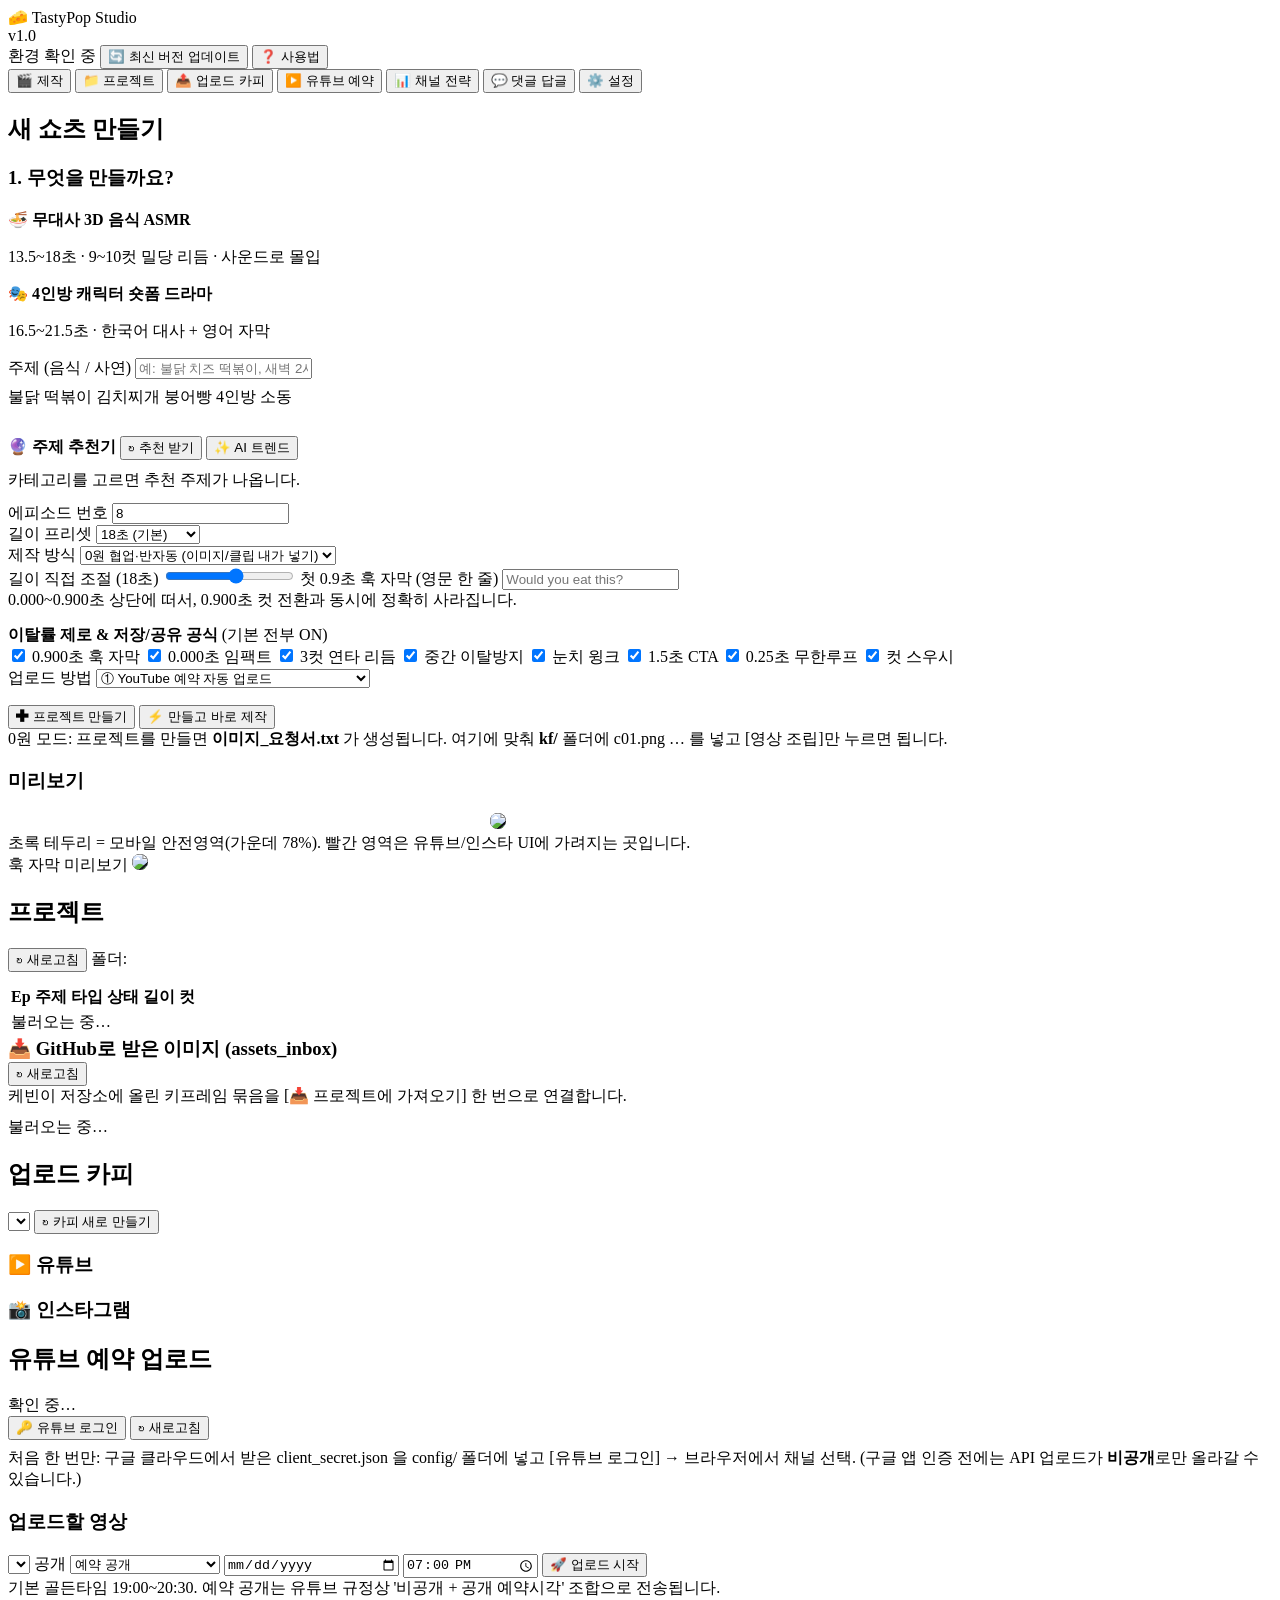
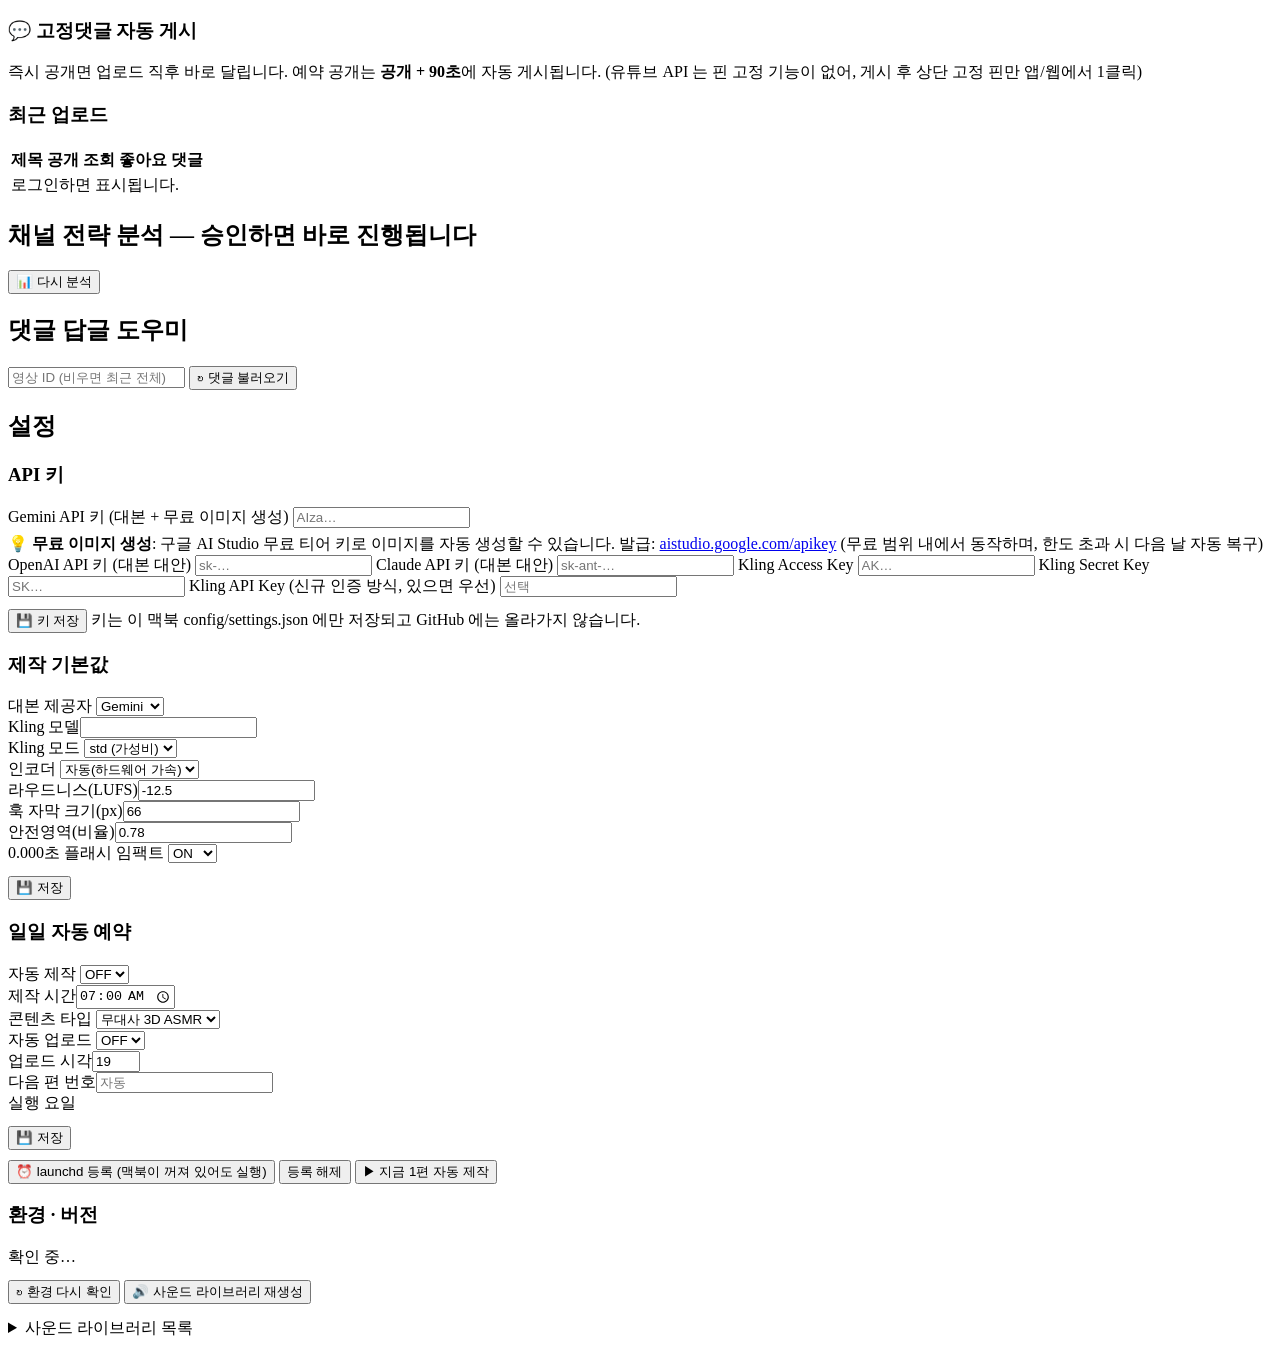
==== app/web/index.html @ 655d39ce "TastyPop Studio v1.0 — K-푸드 3D 쇼츠 원클릭 자동화 패키지 - 무대사 3D 음식 ASMR / 4인방 캐릭터 숏폼 드라마 2가지 모드 - 1080x1920·3" ====
<!doctype html>
<html lang="ko">
<head>
<meta charset="utf-8">
<meta name="viewport" content="width=device-width, initial-scale=1">
<title>TastyPop Studio · 원클릭 쇼츠 자동화</title>
<link rel="stylesheet" href="/static/style.css">
</head>
<body>
<header>
  <div class="logo">🧀 Tasty<span>Pop</span> Studio</div>
  <span class="ver" id="verLabel">v1.0</span>
  <div class="spacer"></div>
  <span class="pill" id="envPill"><span class="dot"></span>환경 확인 중</span>
  <button class="btn small" id="btnUpdate">🔄 최신 버전 업데이트</button>
  <button class="btn small ghost" id="btnHelp">❓ 사용법</button>
</header>

<nav>
  <button data-tab="home" class="active">🎬 제작</button>
  <button data-tab="projects">📁 프로젝트</button>
  <button data-tab="upload">📤 업로드 카피</button>
  <button data-tab="youtube">▶️ 유튜브 예약</button>
  <button data-tab="strategy">📊 채널 전략</button>
  <button data-tab="comments">💬 댓글 답글</button>
  <button data-tab="settings">⚙️ 설정</button>
</nav>

<main>
<!-- ============================ 제작 ============================ -->
<section id="tab-home" class="active">
  <h2>새 쇼츠 만들기</h2>
  <div class="split">
    <div class="card">
      <h3>1. 무엇을 만들까요?</h3>
      <div class="grid g2">
        <div class="typecard sel" data-type="asmr3d">
          <b>🍜 무대사 3D 음식 ASMR</b>
          <p>13.5~18초 · 9~10컷 밀당 리듬 · 사운드로 몰입</p>
        </div>
        <div class="typecard" data-type="drama4">
          <b>🎭 4인방 캐릭터 숏폼 드라마</b>
          <p>16.5~21.5초 · 한국어 대사 + 영어 자막</p>
        </div>
      </div>

      <label>주제 (음식 / 사연)</label>
      <input id="inpTopic" placeholder="예: 불닭 치즈 떡볶이, 새벽 2시 주방 대소동">
      <div class="row" style="margin-top:8px">
        <span class="pill" style="cursor:pointer" onclick="setTopic('불닭 치즈 떡볶이')">불닭 떡볶이</span>
        <span class="pill" style="cursor:pointer" onclick="setTopic('김치찌개 끓이는 밤')">김치찌개</span>
        <span class="pill" style="cursor:pointer" onclick="setTopic('붕어빵 겨울 간식')">붕어빵</span>
        <span class="pill" style="cursor:pointer" onclick="setTopic('새벽 2시 주방 대소동')">4인방 소동</span>
      </div>

      <div style="margin-top:16px;border-top:1px solid var(--line);padding-top:12px">
        <div class="row" style="justify-content:space-between">
          <b>🔮 주제 추천기</b>
          <span><button class="btn small" onclick="loadTopics('all')">↻ 추천 받기</button>
          <button class="btn small" onclick="loadTopics('ai')">✨ AI 트렌드</button></span>
        </div>
        <div class="row" id="topicCats" style="margin-top:8px"></div>
        <div id="topicList" class="hint" style="margin-top:10px">카테고리를 고르면 추천 주제가 나옵니다.</div>
      </div>

      <div class="grid g3" style="margin-top:12px">
        <div>
          <label>에피소드 번호</label>
          <input id="inpEp" type="number" min="1" value="8">
        </div>
        <div>
          <label>길이 프리셋</label>
          <select id="selPreset" onchange="setPreset(this.value)">
            <option value="13.5">13.5초 초압축</option>
            <option value="16.5">16.5초</option>
            <option value="18" selected>18초 (기본)</option>
            <option value="19">19초</option>
          </select>
        </div>
        <div>
          <label>제작 방식</label>
          <select id="selMode">
            <option value="semi">0원 협업·반자동 (이미지/클립 내가 넣기)</option>
            <option value="auto">완전자동 API (대본·이미지·영상)</option>
          </select>
        </div>
      </div>

      <label>길이 직접 조절 (<span id="secLabel">18</span>초)</label>
      <input id="inpSecondsRange" type="range" min="13.5" max="21.5" step="0.5" value="18"
             oninput="document.getElementById('secLabel').textContent=this.value;document.getElementById('inpSeconds').value=this.value">
      <input type="hidden" id="inpSeconds" value="18">

      <label>첫 0.9초 훅 자막 (영문 한 줄)</label>
      <input id="inpHook" placeholder="Would you eat this?">
      <div class="hint">0.000~0.900초 상단에 떠서, 0.900초 컷 전환과 동시에 정확히 사라집니다.</div>

      <div style="margin-top:14px">
        <label style="margin-bottom:8px"><b>이탈률 제로 & 저장/공유 공식</b> (기본 전부 ON)</label>
        <div class="row" style="gap:14px">
          <label style="margin:0"><input type="checkbox" id="op_hook" checked> 0.900초 훅 자막</label>
          <label style="margin:0"><input type="checkbox" id="op_flash" checked> 0.000초 임팩트</label>
          <label style="margin:0"><input type="checkbox" id="op_three_cut" checked> 3컷 연타 리듬</label>
          <label style="margin:0"><input type="checkbox" id="op_mid_device" checked> 중간 이탈방지</label>
          <label style="margin:0"><input type="checkbox" id="op_wink_cta" checked> 눈치 윙크</label>
          <label style="margin:0"><input type="checkbox" id="op_cta" checked> 1.5초 CTA</label>
          <label style="margin:0"><input type="checkbox" id="op_loop" checked> 0.25초 무한루프</label>
          <label style="margin:0"><input type="checkbox" id="op_whoosh" checked> 컷 스우시</label>
        </div>
      </div>

      <label style="margin-top:14px">업로드 방법</label>
      <select id="selUploadMethod">
        <option value="youtube">① YouTube 예약 자동 업로드</option>
        <option value="instagram">② 인스타 릴스용 패키지 + 체크리스트 저장</option>
        <option value="local">③ 로컬 MP4 + 카피만 저장</option>
      </select>

      <div class="row" style="margin-top:16px">
        <button class="btn primary" id="btnCreate">✚ 프로젝트 만들기</button>
        <button class="btn" id="btnCreateRun">⚡ 만들고 바로 제작</button>
      </div>
      <div class="hint">0원 모드: 프로젝트를 만들면 <b>이미지_요청서.txt</b> 가 생성됩니다. 여기에 맞춰 <b>kf/</b> 폴더에 c01.png … 를 넣고 [영상 조립]만 누르면 됩니다.</div>
    </div>

    <div class="card">
      <h3>미리보기</h3>
      <div style="position:relative;width:100%;max-width:300px;margin:0 auto">
        <img id="previewBase" src="/api/text_overlay?text=&kind=safe" style="width:100%;border-radius:12px;background:#0b0d11;border:1px solid var(--line)">
      </div>
      <div class="hint">초록 테두리 = 모바일 안전영역(가운데 78%). 빨간 영역은 유튜브/인스타 UI에 가려지는 곳입니다.</div>
      <label style="margin-top:14px">훅 자막 미리보기</label>
      <img id="previewHook" src="/api/text_overlay?text=Would%20you%20eat%20this%3F&kind=hook" style="width:100%;border-radius:10px;background:#12151b;border:1px solid var(--line)">
    </div>
  </div>

  <div class="card" id="progressCard" style="display:none">
    <h3>실시간 진행률</h3>
    <div class="row" style="justify-content:space-between"><span id="progressStage">대기</span><span class="mono" id="progressPct">0%</span></div>
    <div class="progress" style="margin:8px 0 12px"><i id="progressBar"></i></div>
    <div class="logbox" id="progressLog"></div>
    <div class="row" style="margin-top:10px">
      <button class="btn small" id="btnOpenProject">프로젝트 열기</button>
      <a class="btn small" id="linkVideo" style="display:none" target="_blank">▶ 완성 영상 재생</a>
    </div>
  </div>
</section>

<!-- ============================ 프로젝트 ============================ -->
<section id="tab-projects">
  <h2>프로젝트</h2>
  <div class="row" style="margin-bottom:12px">
    <button class="btn small" onclick="loadProjects()">↻ 새로고침</button>
    <span class="hint" style="margin:0">폴더: <span class="mono" id="projectsDir"></span></span>
  </div>
  <div class="card">
    <table>
      <thead><tr><th>Ep</th><th>주제</th><th>타입</th><th>상태</th><th>길이</th><th>컷</th><th></th></tr></thead>
      <tbody id="projectRows"><tr><td colspan="7" class="hint">불러오는 중…</td></tr></tbody>
    </table>
  </div>

  <div class="card">
    <div class="row" style="justify-content:space-between">
      <h3 style="margin:0">📥 GitHub로 받은 이미지 (assets_inbox)</h3>
      <button class="btn small" onclick="loadInbox()">↻ 새로고침</button>
    </div>
    <div class="hint">케빈이 저장소에 올린 키프레임 묶음을 [📥 프로젝트에 가져오기] 한 번으로 연결합니다.</div>
    <div id="inboxList" class="copylist" style="margin-top:10px"><div class="hint">불러오는 중…</div></div>
  </div>

  <div id="projectDetail" style="display:none">
    <div class="card">
      <div class="row" style="justify-content:space-between">
        <div>
          <h3 id="pdTitle" style="margin:0"></h3>
          <div class="hint" id="pdMeta"></div>
        </div>
        <div class="row">
          <button class="btn small" id="pdScript">🧠 AI 대본</button>
          <button class="btn small" id="pdImages">🖼️ 이미지 자동 생성</button>
          <button class="btn small" id="pdReq">📋 케빈에게 보낼 이미지 요청서 복사</button>
          <button class="btn small" id="pdFolder">📂 폴더 열기</button>
          <button class="btn primary small" id="pdRender">🎬 영상 조립</button>
        </div>
      </div>
      <div class="row" style="margin-top:12px">
        <div class="progress" style="flex:1"><i id="pdBar"></i></div>
        <span class="mono" id="pdPct">0%</span>
        <span class="pill" id="pdStage">대기</span>
      </div>
      <div class="logbox" id="pdLog" style="margin-top:10px"></div>
    </div>

    <div class="card" id="pdMediaCard">
      <div class="row" style="justify-content:space-between">
        <h3 style="margin:0">🖼️ 이미지 자동 감지 <span class="hint">(kf 폴더 · kf1.png~kf10.png)</span></h3>
        <span class="pill" id="pdMediaPill"><span class="dot"></span>확인 중</span>
      </div>
      <div class="hint" id="pdMediaText" style="margin-top:8px"></div>
      <div class="row" style="margin-top:10px">
        <button class="btn small" onclick="checkMedia(true)">↻ 지금 확인 + 자동 진행</button>
        <button class="btn small" onclick="openFolderMedia()">📂 kf 폴더 열기</button>
      </div>
    </div>

    <div class="card">
      <h3>✏️ 수정 지시 <span class="hint">— 한 줄로 시나리오·타임라인 자동 재조정</span></h3>
      <div class="row">
        <input id="inpRevise" style="flex:1" placeholder="예: 3컷 더 빠르게, 치즈 늘어나는 소리 크게 / 전체 19초로 늘리고 마지막 컷 길게">
        <button class="btn primary small" id="btnRevise">지시 반영</button>
      </div>
      <div class="hint" id="reviseNote" style="margin-top:8px">AI 키가 있으면 장면·대사까지, 없으면 컷 길이·효과음 볼륨을 규칙 기반으로 조정합니다.</div>
    </div>

    <div class="card">
      <h3>📤 업로드 방법</h3>
      <div class="row">
        <label style="margin:0"><input type="radio" name="upmethod" value="youtube"> ① YouTube 예약 자동 업로드</label>
        <label style="margin:0"><input type="radio" name="upmethod" value="instagram"> ② 인스타 릴스용 패키지 + 체크리스트</label>
        <label style="margin:0"><input type="radio" name="upmethod" value="local"> ③ 로컬 MP4 + 카피만</label>
        <button class="btn small" id="btnPackage">실행</button>
      </div>
      <pre id="packageResult" style="display:none;margin-top:10px"></pre>
    </div>

    <div class="grid g2">
      <div class="card">
        <h3>컷 편집 <span class="hint">(장면·대사·효과음을 직접 수정)</span></h3>
        <div class="cutlist" id="pdCuts"></div>
      </div>
      <div class="card">
        <h3>산출물</h3>
        <div id="pdFiles" class="copylist"></div>
        <label style="margin-top:12px">훅 문구 수정</label>
        <div class="row"><input id="pdHook" style="flex:1"><button class="btn small" id="pdSaveHook">저장</button></div>
        <label>마지막 1.5초 CTA</label>
        <div class="row">
          <input id="pdCta1" placeholder="♥ Like · ✈ Share" style="flex:1">
          <input id="pdCta2" placeholder="Save for 2 AM" style="flex:1">
          <button class="btn small" id="pdSaveCta">저장</button>
        </div>
        <div style="margin-top:14px">
          <img id="pdThumb" class="mini" style="max-width:180px;display:none">
        </div>
      </div>
    </div>
  </div>
</section>

<!-- ============================ 업로드 카피 ============================ -->
<section id="tab-upload">
  <h2>업로드 카피</h2>
  <div class="row" style="margin-bottom:12px">
    <select id="selCopyProject" style="max-width:420px"></select>
    <button class="btn small" id="btnReloadCopy">↻ 카피 새로 만들기</button>
  </div>
  <div class="grid g2">
    <div class="card">
      <h3>▶️ 유튜브</h3>
      <div class="copylist" id="ytCopy"></div>
    </div>
    <div class="card">
      <h3>📸 인스타그램</h3>
      <div class="copylist" id="igCopy"></div>
    </div>
  </div>
</section>

<!-- ============================ 유튜브 예약 ============================ -->
<section id="tab-youtube">
  <h2>유튜브 예약 업로드</h2>
  <div class="card">
    <div class="row" style="justify-content:space-between">
      <div id="ytStatus" class="hint">확인 중…</div>
      <div class="row">
        <button class="btn small" id="btnYtLogin">🔑 유튜브 로그인</button>
        <button class="btn small" onclick="loadYt()">↻ 새로고침</button>
      </div>
    </div>
    <div class="hint" style="margin-top:8px">
      처음 한 번만: 구글 클라우드에서 받은 <span class="mono">client_secret.json</span> 을 <span class="mono">config/</span> 폴더에 넣고 [유튜브 로그인] → 브라우저에서 채널 선택.
      (구글 앱 인증 전에는 API 업로드가 <b>비공개</b>로만 올라갈 수 있습니다.)
    </div>
  </div>

  <div class="card">
    <h3>업로드할 영상</h3>
    <div class="row">
      <select id="selUpProject" style="max-width:420px"></select>
      <label style="margin:0">공개</label>
      <select id="selUpPrivacy" style="width:150px">
        <option value="scheduled">예약 공개</option>
        <option value="private">비공개</option>
        <option value="unlisted">일부 공개</option>
        <option value="public">즉시 공개</option>
      </select>
      <input id="inpUpDate" type="date" style="width:170px">
      <input id="inpUpTime" type="time" value="19:00" style="width:130px">
      <button class="btn primary small" id="btnUpload">🚀 업로드 시작</button>
    </div>
    <div class="hint">기본 골든타임 19:00~20:30. 예약 공개는 유튜브 규정상 '비공개 + 공개 예약시각' 조합으로 전송됩니다.</div>
    <pre id="upResult" style="display:none;margin-top:12px"></pre>
  </div>

  <div class="card">
    <h3>💬 고정댓글 자동 게시</h3>
    <div class="hint">즉시 공개면 업로드 직후 바로 달립니다. 예약 공개는 <b>공개 + 90초</b>에 자동 게시됩니다.
      (유튜브 API 는 핀 고정 기능이 없어, 게시 후 상단 고정 핀만 앱/웹에서 1클릭)</div>
    <div id="pendingList" class="copylist" style="margin-top:10px"></div>
  </div>

  <div class="card">
    <h3>최근 업로드</h3>
    <table><thead><tr><th>제목</th><th>공개</th><th>조회</th><th>좋아요</th><th>댓글</th><th></th></tr></thead>
      <tbody id="ytRows"><tr><td colspan="6" class="hint">로그인하면 표시됩니다.</td></tr></tbody></table>
  </div>
</section>

<!-- ============================ 전략 ============================ -->
<section id="tab-strategy">
  <h2>채널 전략 분석 <span class="hint">— 승인하면 바로 진행됩니다</span></h2>
  <div class="row" style="margin-bottom:12px">
    <button class="btn small primary" id="btnAnalyze">📊 다시 분석</button>
    <span class="hint" id="strategyMeta" style="margin:0"></span>
  </div>
  <div class="grid g2" id="strategyCards"></div>
</section>

<!-- ============================ 댓글 ============================ -->
<section id="tab-comments">
  <h2>댓글 답글 도우미</h2>
  <div class="row" style="margin-bottom:12px">
    <input id="inpCommentVideo" placeholder="영상 ID (비우면 최근 전체)" style="max-width:380px">
    <button class="btn small" onclick="loadComments()">↻ 댓글 불러오기</button>
  </div>
  <div id="commentList" class="copylist"></div>
</section>

<!-- ============================ 설정 ============================ -->
<section id="tab-settings">
  <h2>설정</h2>
  <div class="grid g2">
    <div class="card">
      <h3>API 키</h3>
      <label>Gemini API 키 <span class="hint">(대본 + 무료 이미지 생성)</span></label>
      <input id="k_gemini" placeholder="AIza…">
      <div class="hint" style="margin-top:6px">
        💡 <b>무료 이미지 생성</b>: 구글 AI Studio 무료 티어 키로 이미지를 자동 생성할 수 있습니다.
        발급: <a href="https://aistudio.google.com/apikey" target="_blank">aistudio.google.com/apikey</a>
        (무료 범위 내에서 동작하며, 한도 초과 시 다음 날 자동 복구)
      </div>
      <label>OpenAI API 키 <span class="hint">(대본 대안)</span></label>
      <input id="k_openai" placeholder="sk-…">
      <label>Claude API 키 <span class="hint">(대본 대안)</span></label>
      <input id="k_anthropic" placeholder="sk-ant-…">
      <label>Kling Access Key</label>
      <input id="k_kling_access_key" placeholder="AK…">
      <label>Kling Secret Key</label>
      <input id="k_kling_secret_key" placeholder="SK…">
      <label>Kling API Key <span class="hint">(신규 인증 방식, 있으면 우선)</span></label>
      <input id="k_kling_api_key" placeholder="선택">
      <div class="row" style="margin-top:12px">
        <button class="btn primary small" id="btnSaveKeys">💾 키 저장</button>
        <span class="hint" style="margin:0">키는 이 맥북 <span class="mono">config/settings.json</span> 에만 저장되고 GitHub 에는 올라가지 않습니다.</span>
      </div>
    </div>

    <div class="card">
      <h3>제작 기본값</h3>
      <div class="grid g2">
        <div><label>대본 제공자</label>
          <select id="m_script_provider">
            <option value="gemini">Gemini</option><option value="openai">OpenAI</option><option value="anthropic">Claude</option>
          </select></div>
        <div><label>Kling 모델</label><input id="m_kling_model"></div>
        <div><label>Kling 모드</label>
          <select id="m_kling_mode"><option value="std">std (가성비)</option><option value="pro">pro (고품질)</option></select></div>
        <div><label>인코더</label>
          <select id="m_encoder"><option value="auto">자동(하드웨어 가속)</option><option value="h264_videotoolbox">h264_videotoolbox</option><option value="libx264">libx264</option></select></div>
        <div><label>라우드니스(LUFS)</label><input id="m_lufs" type="number" step="0.5" value="-12.5"></div>
        <div><label>훅 자막 크기(px)</label><input id="m_hook_size" type="number" value="66"></div>
        <div><label>안전영역(비율)</label><input id="m_safe_area" type="number" step="0.01" value="0.78"></div>
        <div><label>0.000초 플래시 임팩트</label>
          <select id="m_flash"><option value="true">ON</option><option value="false">OFF</option></select></div>
      </div>
      <div class="row" style="margin-top:12px"><button class="btn primary small" id="btnSaveRender">💾 저장</button></div>
    </div>

    <div class="card">
      <h3>일일 자동 예약</h3>
      <div class="grid g2">
        <div><label>자동 제작</label>
          <select id="s_enabled"><option value="false">OFF</option><option value="true">ON</option></select></div>
        <div><label>제작 시간</label><input id="s_time" type="time" value="07:00"></div>
        <div><label>콘텐츠 타입</label>
          <select id="s_type"><option value="asmr3d">무대사 3D ASMR</option><option value="drama4">4인방 드라마</option></select></div>
        <div><label>자동 업로드</label>
          <select id="s_upload"><option value="false">OFF</option><option value="true">ON</option></select></div>
        <div><label>업로드 시각</label><input id="s_hour" type="number" min="0" max="23" value="19"></div>
        <div><label>다음 편 번호</label><input id="s_ep" type="number" placeholder="자동"></div>
      </div>
      <label>실행 요일</label>
      <div class="row" id="weekdayBox" style="gap:8px"></div>
      <div class="row" style="margin-top:12px">
        <button class="btn primary small" id="btnSaveSched">💾 저장</button>
        <span class="hint" id="schedState" style="margin:0"></span>
      </div>
      <div class="row" style="margin-top:10px">
        <button class="btn small" id="btnLaunchd">⏰ launchd 등록 (맥북이 꺼져 있어도 실행)</button>
        <button class="btn small ghost" id="btnUnlaunchd">등록 해제</button>
        <button class="btn small" id="btnRunNow">▶ 지금 1편 자동 제작</button>
      </div>
      <div class="hint" id="launchdState" style="margin-top:8px"></div>
    </div>

    <div class="card">
      <h3>환경 · 버전</h3>
      <div id="envDetail" class="hint">확인 중…</div>
      <div class="row" style="margin-top:12px">
        <button class="btn small" onclick="loadHealth()">↻ 환경 다시 확인</button>
        <button class="btn small" onclick="regenSfx()">🔊 사운드 라이브러리 재생성</button>
      </div>
      <details style="margin-top:14px">
        <summary>사운드 라이브러리 목록</summary>
        <div id="sfxList" class="hint" style="margin-top:8px"></div>
      </details>
    </div>
  </div>
</section>
</main>

<div class="toast" id="toast"></div>
<script src="/static/app.js"></script>
</body>
</html>
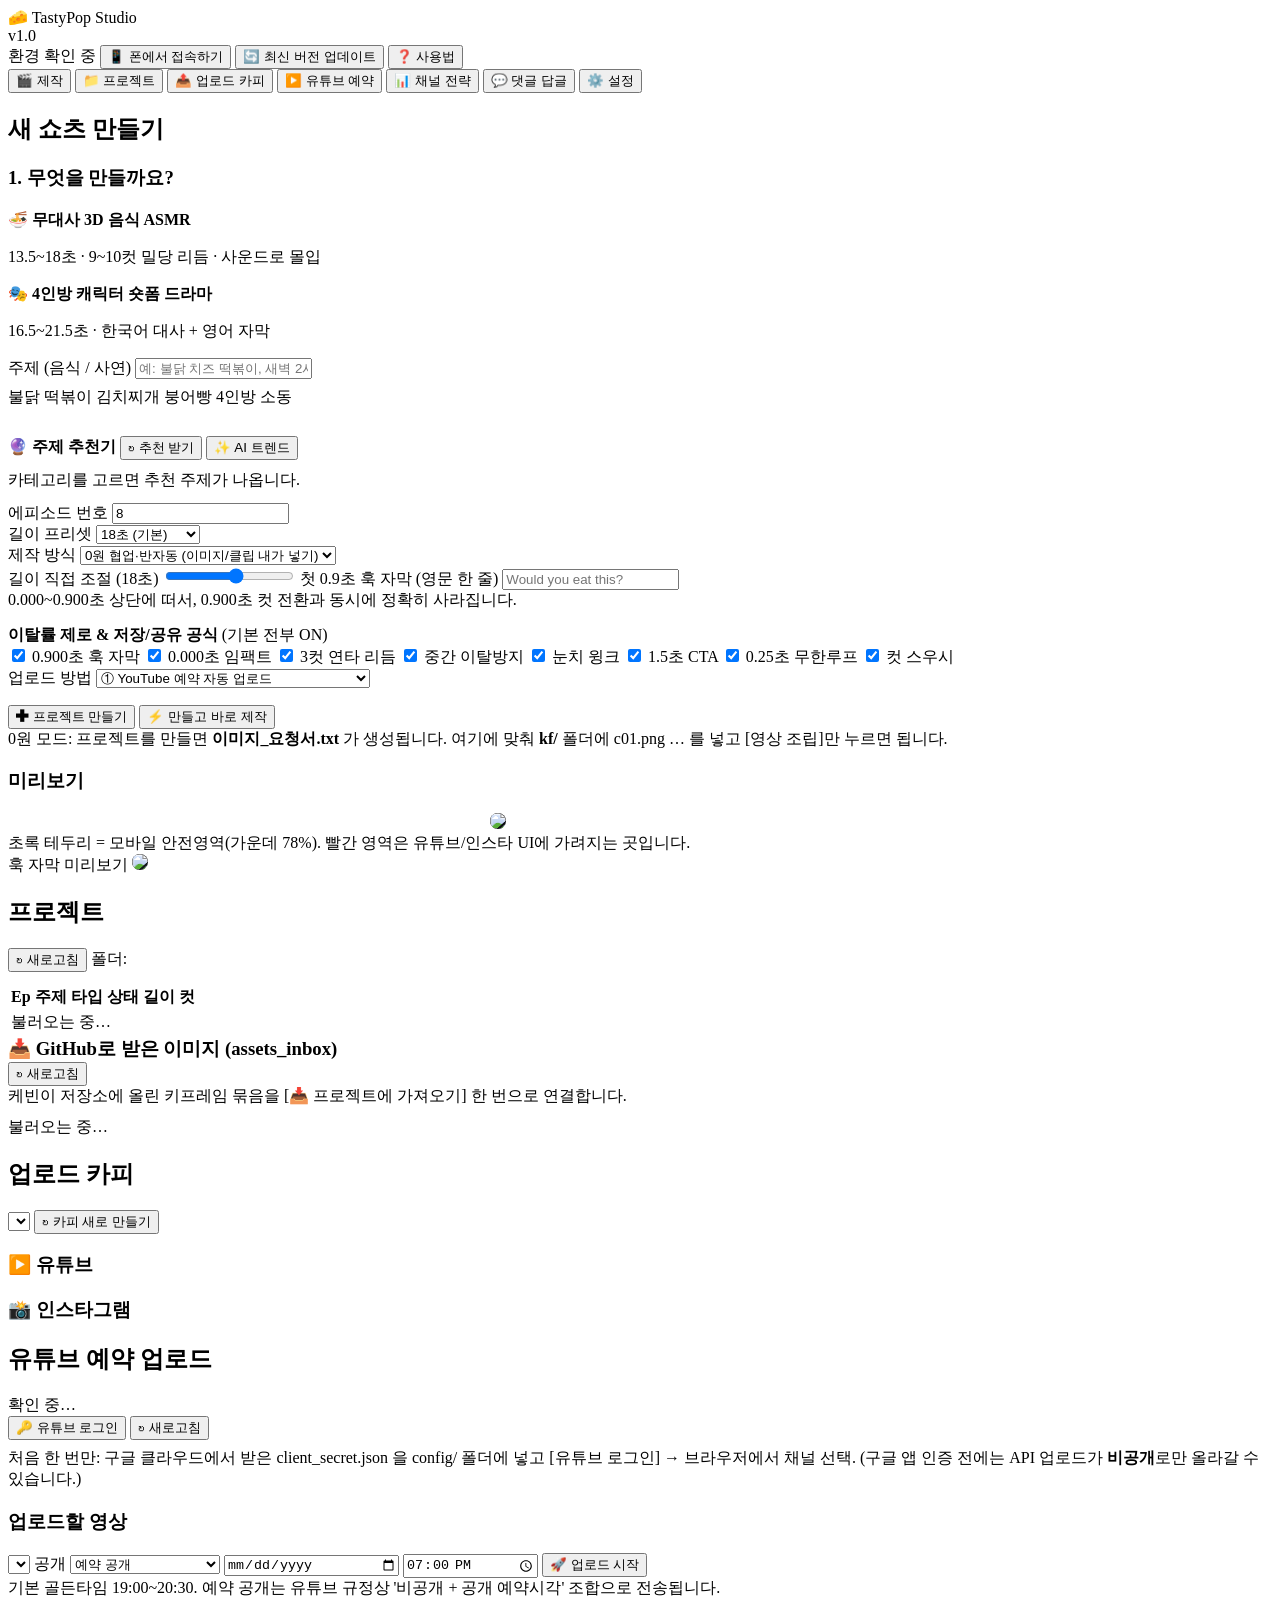
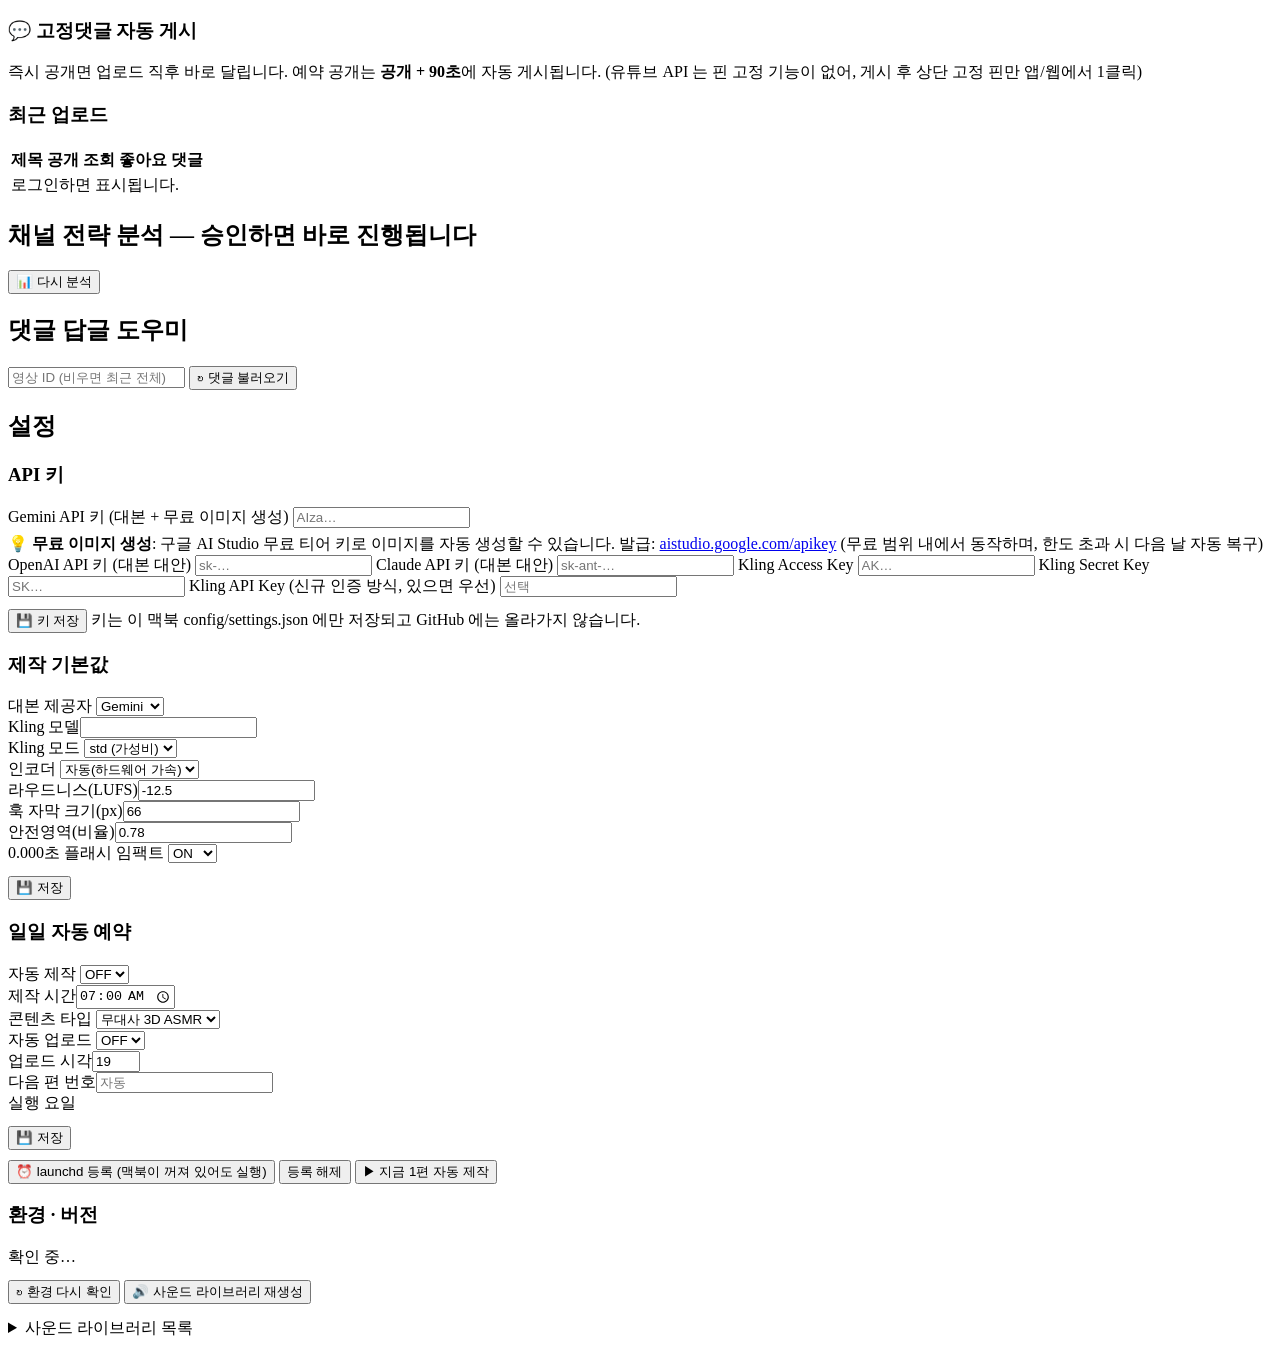
==== commit 9e6351f8: "폰 원격 접속(QR·PIN·caffeinate) + 0.0.0.0 바인딩, CTA 아이콘 벡터 드로잉, 오디오 무음 제거" ====
--- a/app/web/index.html
+++ b/app/web/index.html
@@ -12,6 +12,7 @@
   <span class="ver" id="verLabel">v1.0</span>
   <div class="spacer"></div>
   <span class="pill" id="envPill"><span class="dot"></span>환경 확인 중</span>
+  <button class="btn small" id="btnPhone">📱 폰에서 접속하기</button>
   <button class="btn small" id="btnUpdate">🔄 최신 버전 업데이트</button>
   <button class="btn small ghost" id="btnHelp">❓ 사용법</button>
 </header>
@@ -430,6 +431,51 @@
 </section>
 </main>
 
+<div class="modal" id="phoneModal" style="display:none">
+  <div class="modal-box">
+    <div class="row" style="justify-content:space-between">
+      <h3 style="margin:0">📱 폰에서 접속하기</h3>
+      <button class="btn small ghost" onclick="closePhone()">닫기 ✕</button>
+    </div>
+    <div class="hint" style="margin-top:6px">아이폰 카메라로 아래 QR 을 찍으면 대시보드가 바로 열립니다.</div>
+    <div class="grid g2" style="margin-top:12px;align-items:start">
+      <div>
+        <div id="phoneUrlList" class="copylist"></div>
+        <label style="margin-top:12px">접속 비밀번호(PIN) <span class="hint">4~8자리 · 비우면 잠금 해제</span></label>
+        <div class="row">
+          <input id="inpPin" inputmode="numeric" maxlength="8" placeholder="예: 6319" style="max-width:150px">
+          <button class="btn small primary" onclick="savePin()">저장</button>
+        </div>
+        <div class="hint" id="pinState" style="margin-top:6px"></div>
+        <div class="row" style="margin-top:14px">
+          <button class="btn small" id="btnCaffeinate">☕ 맥북 잠자기 방지</button>
+          <span class="hint" id="caffState" style="margin:0"></span>
+        </div>
+      </div>
+      <div style="text-align:center">
+        <img id="qrImg" alt="QR" style="width:220px;height:220px;background:#fff;border-radius:12px;padding:6px">
+        <div class="hint" id="qrTarget" style="word-break:break-all"></div>
+      </div>
+    </div>
+    <details style="margin-top:14px">
+      <summary>접속 방법 자세히 (집 / 외출)</summary>
+      <div class="hint" style="margin-top:8px;line-height:1.7">
+        <b>집·사무실(같은 Wi-Fi)</b><br>
+        1) 아이폰이 맥북과 <b>같은 Wi-Fi</b>에 연결되어 있는지 확인<br>
+        2) 위 QR 을 카메라로 찍거나 `http://맥북IP:8766` 을 사파리 주소창에 입력<br>
+        3) PIN 을 설정했다면 PIN 입력 → 끝!<br><br>
+        <b>외출 시(무료 Tailscale)</b><br>
+        1) 맥북과 아이폰에 <b>Tailscale</b> 앱 설치 → 같은 계정으로 로그인<br>
+        2) 맥북에서 Tailscale 켜기 → 위 목록에 Tailscale 주소가 자동으로 나타남<br>
+        3) 그 주소의 QR 을 찍으면 어디서든 접속 (데이터 요금만 사용)<br><br>
+        <b>보안 팁</b><br>
+        · 공용 Wi-Fi 에서는 반드시 PIN 을 켜 두세요.<br>
+        · PIN 은 이 프로젝트의 <span class="mono">config/settings.json</span> 에만 저장되고 GitHub 에는 올라가지 않습니다.
+      </div>
+    </details>
+  </div>
+</div>
+
 <div class="toast" id="toast"></div>
 <script src="/static/app.js"></script>
 </body>
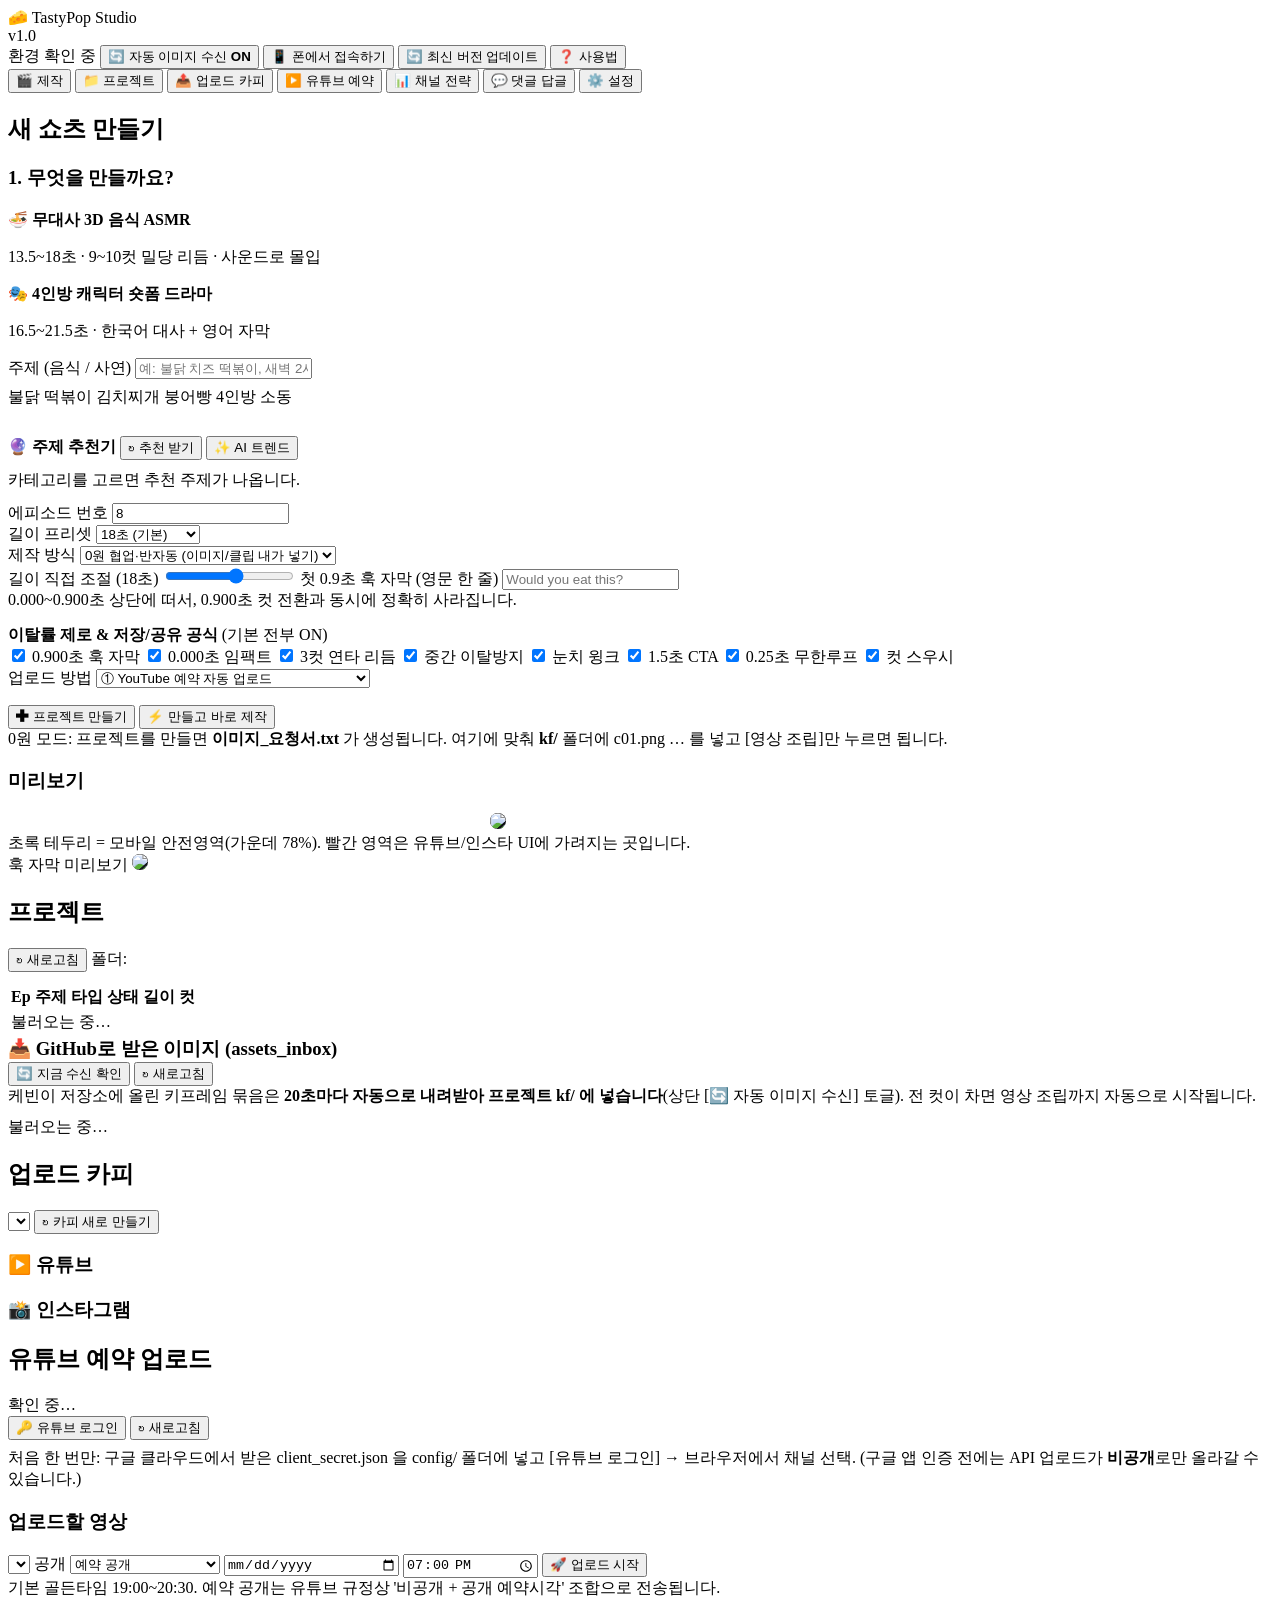
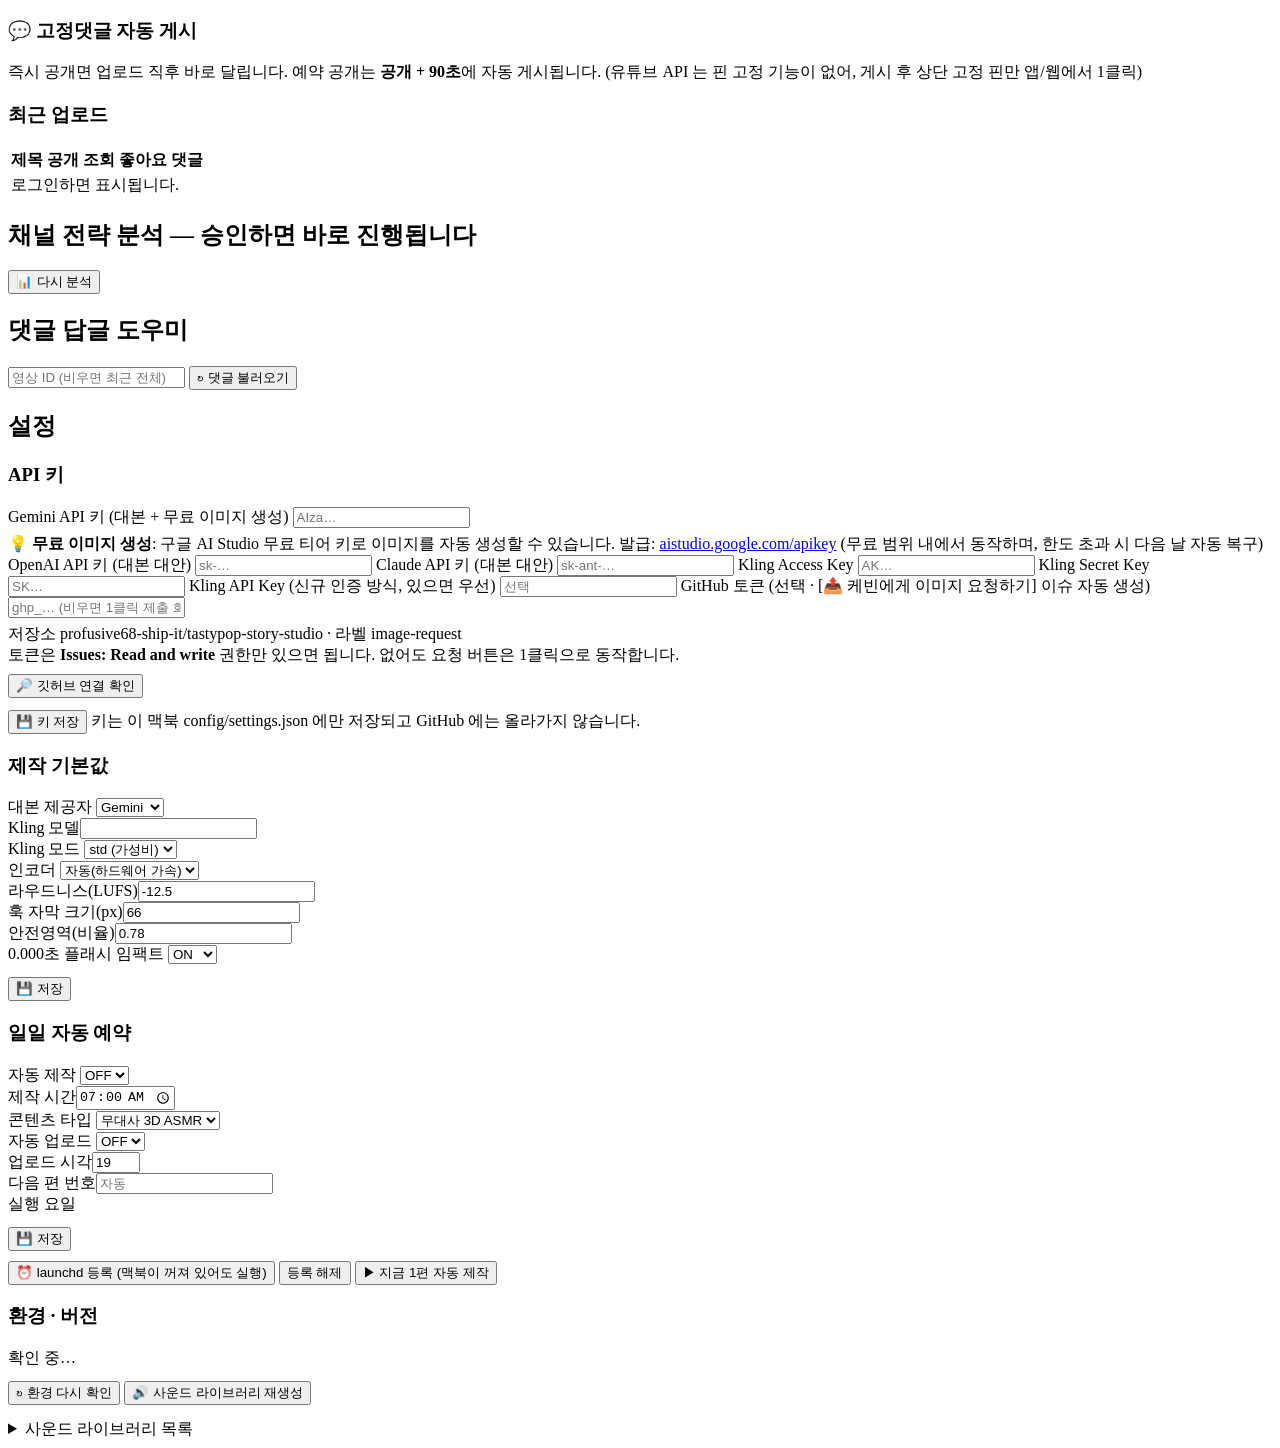
==== commit 3ab600ef: "v1.1 — 케빈에게 이미지 요청(깃허브 이슈) + assets_inbox 자동 수신(20초) - [📤 케빈에게 이미지 요청하기]: 이미지_요청서.txt + ep_id 를 담은 G" ====
--- a/app/web/index.html
+++ b/app/web/index.html
@@ -12,6 +12,7 @@
   <span class="ver" id="verLabel">v1.0</span>
   <div class="spacer"></div>
   <span class="pill" id="envPill"><span class="dot"></span>환경 확인 중</span>
+  <button class="btn small" id="btnWatch" title="20초마다 GitHub에서 새 이미지를 자동으로 받아옵니다">🔄 자동 이미지 수신 <b id="watchState">ON</b></button>
   <button class="btn small" id="btnPhone">📱 폰에서 접속하기</button>
   <button class="btn small" id="btnUpdate">🔄 최신 버전 업데이트</button>
   <button class="btn small ghost" id="btnHelp">❓ 사용법</button>
@@ -164,9 +165,10 @@
   <div class="card">
     <div class="row" style="justify-content:space-between">
       <h3 style="margin:0">📥 GitHub로 받은 이미지 (assets_inbox)</h3>
+      <button class="btn small" onclick="manualWatch()">🔄 지금 수신 확인</button>
       <button class="btn small" onclick="loadInbox()">↻ 새로고침</button>
     </div>
-    <div class="hint">케빈이 저장소에 올린 키프레임 묶음을 [📥 프로젝트에 가져오기] 한 번으로 연결합니다.</div>
+    <div class="hint">케빈이 저장소에 올린 키프레임 묶음은 <b>20초마다 자동으로 내려받아 프로젝트 kf/ 에 넣습니다</b>(상단 [🔄 자동 이미지 수신] 토글). 전 컷이 차면 영상 조립까지 자동으로 시작됩니다.</div>
     <div id="inboxList" class="copylist" style="margin-top:10px"><div class="hint">불러오는 중…</div></div>
   </div>
 
@@ -180,11 +182,15 @@
         <div class="row">
           <button class="btn small" id="pdScript">🧠 AI 대본</button>
           <button class="btn small" id="pdImages">🖼️ 이미지 자동 생성</button>
-          <button class="btn small" id="pdReq">📋 케빈에게 보낼 이미지 요청서 복사</button>
+          <button class="btn small primary" id="pdGithub">📤 케빈에게 이미지 요청하기</button>
           <button class="btn small" id="pdFolder">📂 폴더 열기</button>
           <button class="btn primary small" id="pdRender">🎬 영상 조립</button>
         </div>
       </div>
+      <div class="hint" style="margin-top:10px">
+        요청 누르시면 케빈이 5분 이내에 자동 감지해서 이미지를 깃허브로 보내드립니다 (따로 톡 안 주셔도 됩니다!)
+      </div>
+      <div id="pdIssueResult" class="copyrow" style="display:none;margin-top:10px"></div>
       <div class="row" style="margin-top:12px">
         <div class="progress" style="flex:1"><i id="pdBar"></i></div>
         <span class="mono" id="pdPct">0%</span>
@@ -361,6 +367,16 @@
       <input id="k_kling_secret_key" placeholder="SK…">
       <label>Kling API Key <span class="hint">(신규 인증 방식, 있으면 우선)</span></label>
       <input id="k_kling_api_key" placeholder="선택">
+      <label>GitHub 토큰 <span class="hint">(선택 · [📤 케빈에게 이미지 요청하기] 이슈 자동 생성)</span></label>
+      <input id="k_github_token" placeholder="ghp_… (비우면 1클릭 제출 화면이 열립니다)">
+      <div class="hint" style="margin-top:6px">
+        저장소 <span class="mono" id="ghRepo">profusive68-ship-it/tastypop-story-studio</span> · 라벨 <span class="mono">image-request</span><br>
+        토큰은 <b>Issues: Read and write</b> 권한만 있으면 됩니다. 없어도 요청 버튼은 1클릭으로 동작합니다.
+      </div>
+      <div class="row" style="margin-top:8px">
+        <button class="btn small" id="btnGhTest">🔎 깃허브 연결 확인</button>
+        <span class="hint" id="ghState" style="margin:0"></span>
+      </div>
       <div class="row" style="margin-top:12px">
         <button class="btn primary small" id="btnSaveKeys">💾 키 저장</button>
         <span class="hint" style="margin:0">키는 이 맥북 <span class="mono">config/settings.json</span> 에만 저장되고 GitHub 에는 올라가지 않습니다.</span>
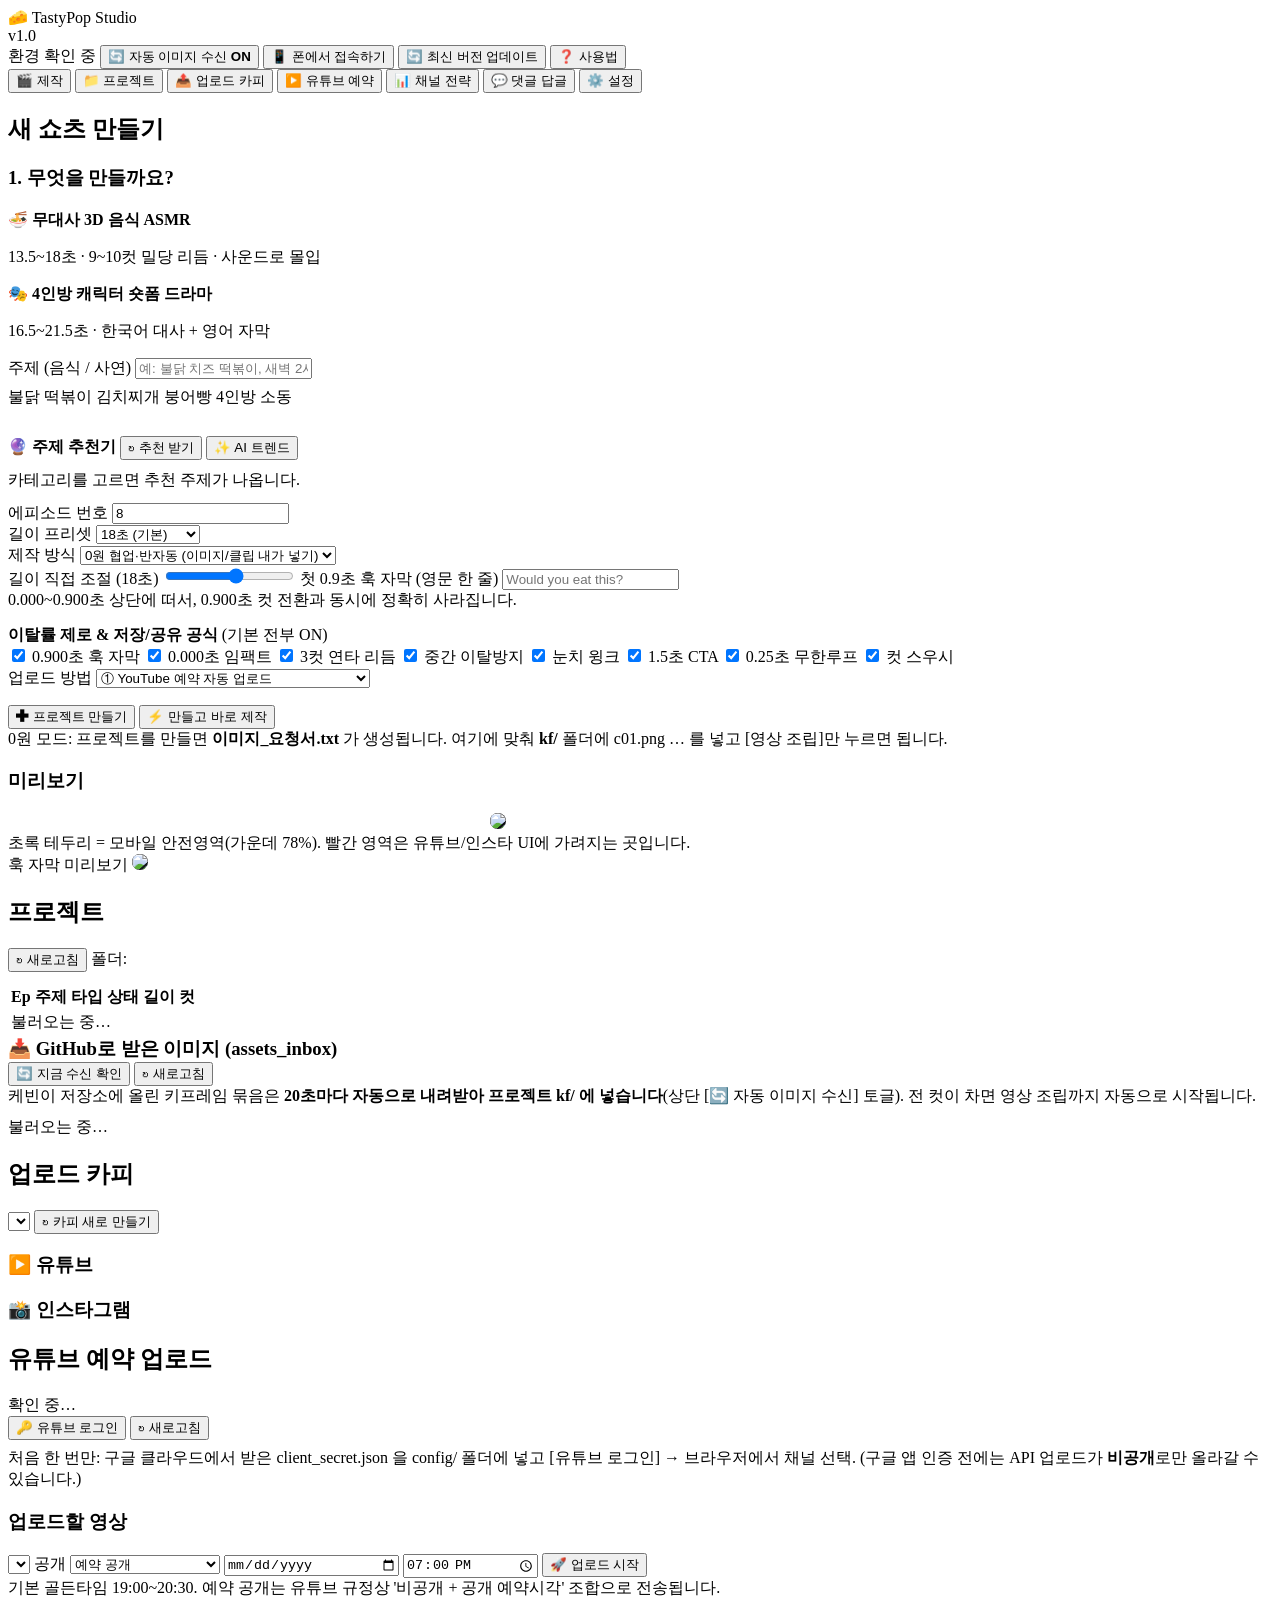
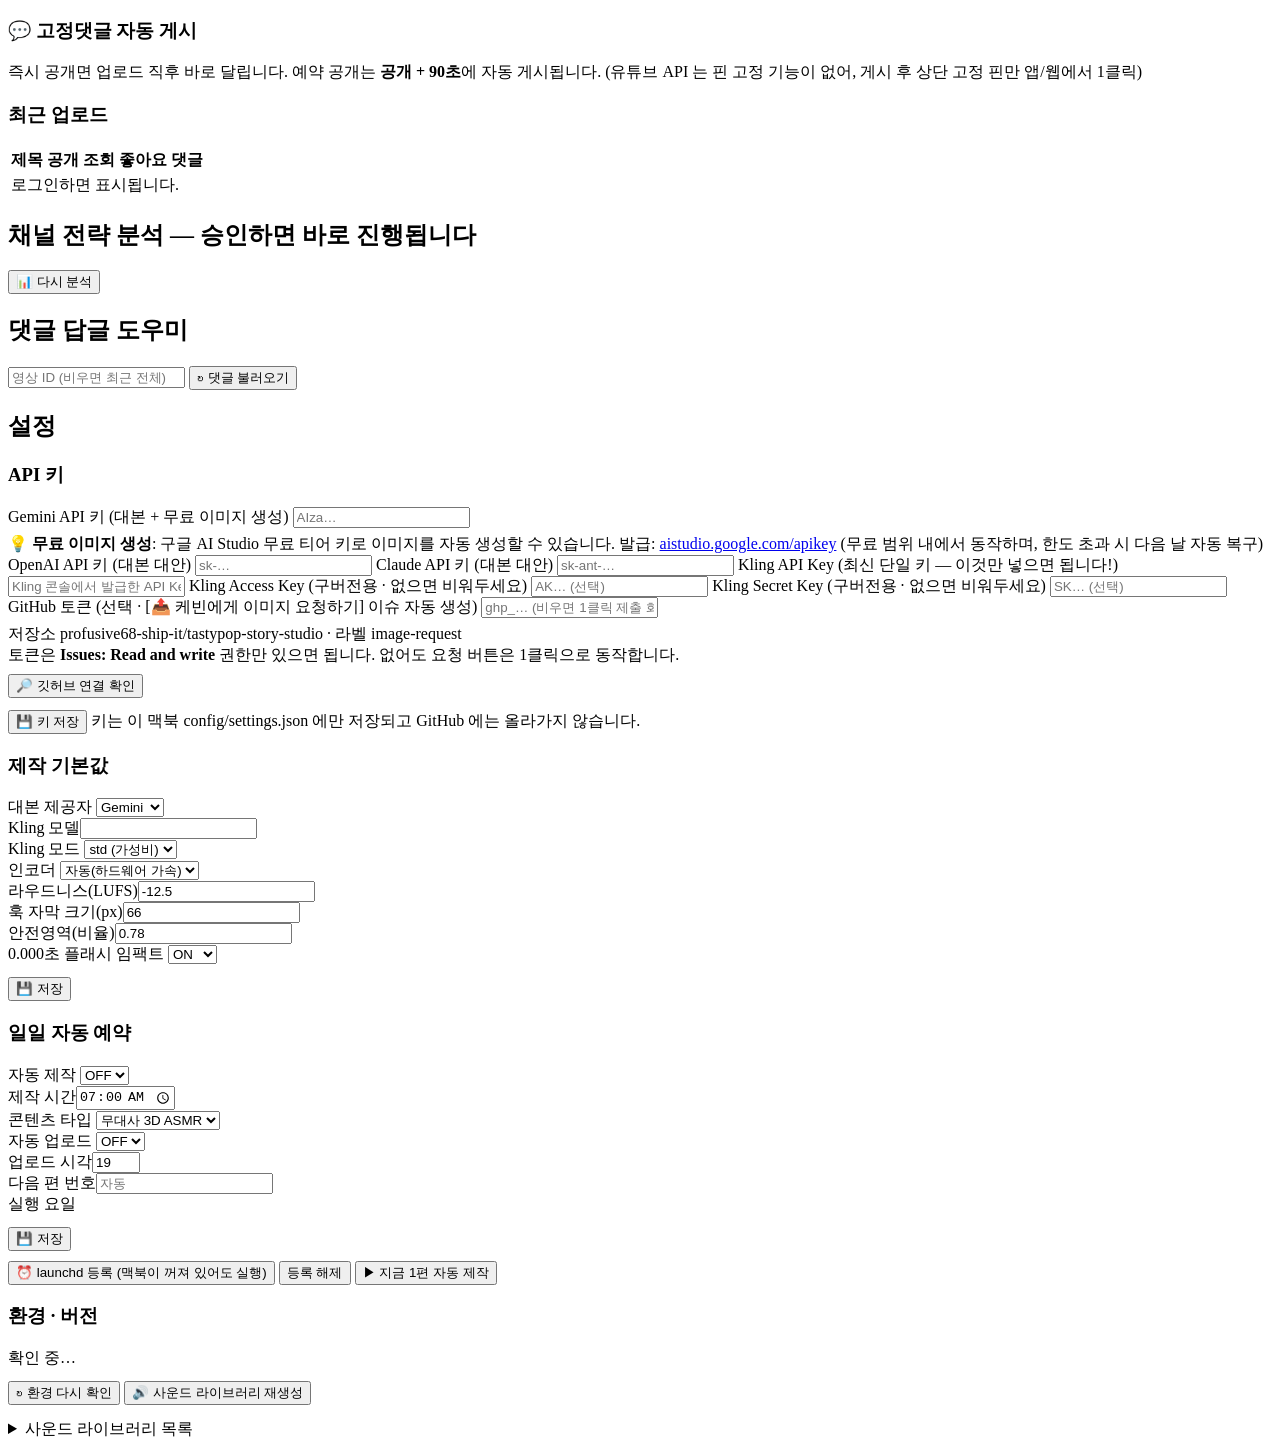
==== commit 0bb477b0: "v1.1.1 — Kling 단일 API Key 우선 인식 및 싱가포르 공식 엔드포인트 반영" ====
--- a/app/web/index.html
+++ b/app/web/index.html
@@ -361,12 +361,12 @@
       <input id="k_openai" placeholder="sk-…">
       <label>Claude API 키 <span class="hint">(대본 대안)</span></label>
       <input id="k_anthropic" placeholder="sk-ant-…">
-      <label>Kling Access Key</label>
-      <input id="k_kling_access_key" placeholder="AK…">
-      <label>Kling Secret Key</label>
-      <input id="k_kling_secret_key" placeholder="SK…">
-      <label>Kling API Key <span class="hint">(신규 인증 방식, 있으면 우선)</span></label>
-      <input id="k_kling_api_key" placeholder="선택">
+      <label>Kling API Key <span class="hint">(최신 단일 키 — 이것만 넣으면 됩니다!)</span></label>
+      <input id="k_kling_api_key" placeholder="Kling 콘솔에서 발급한 API Key 붙여넣기">
+      <label>Kling Access Key <span class="hint">(구버전용 · 없으면 비워두세요)</span></label>
+      <input id="k_kling_access_key" placeholder="AK… (선택)">
+      <label>Kling Secret Key <span class="hint">(구버전용 · 없으면 비워두세요)</span></label>
+      <input id="k_kling_secret_key" placeholder="SK… (선택)">
       <label>GitHub 토큰 <span class="hint">(선택 · [📤 케빈에게 이미지 요청하기] 이슈 자동 생성)</span></label>
       <input id="k_github_token" placeholder="ghp_… (비우면 1클릭 제출 화면이 열립니다)">
       <div class="hint" style="margin-top:6px">
